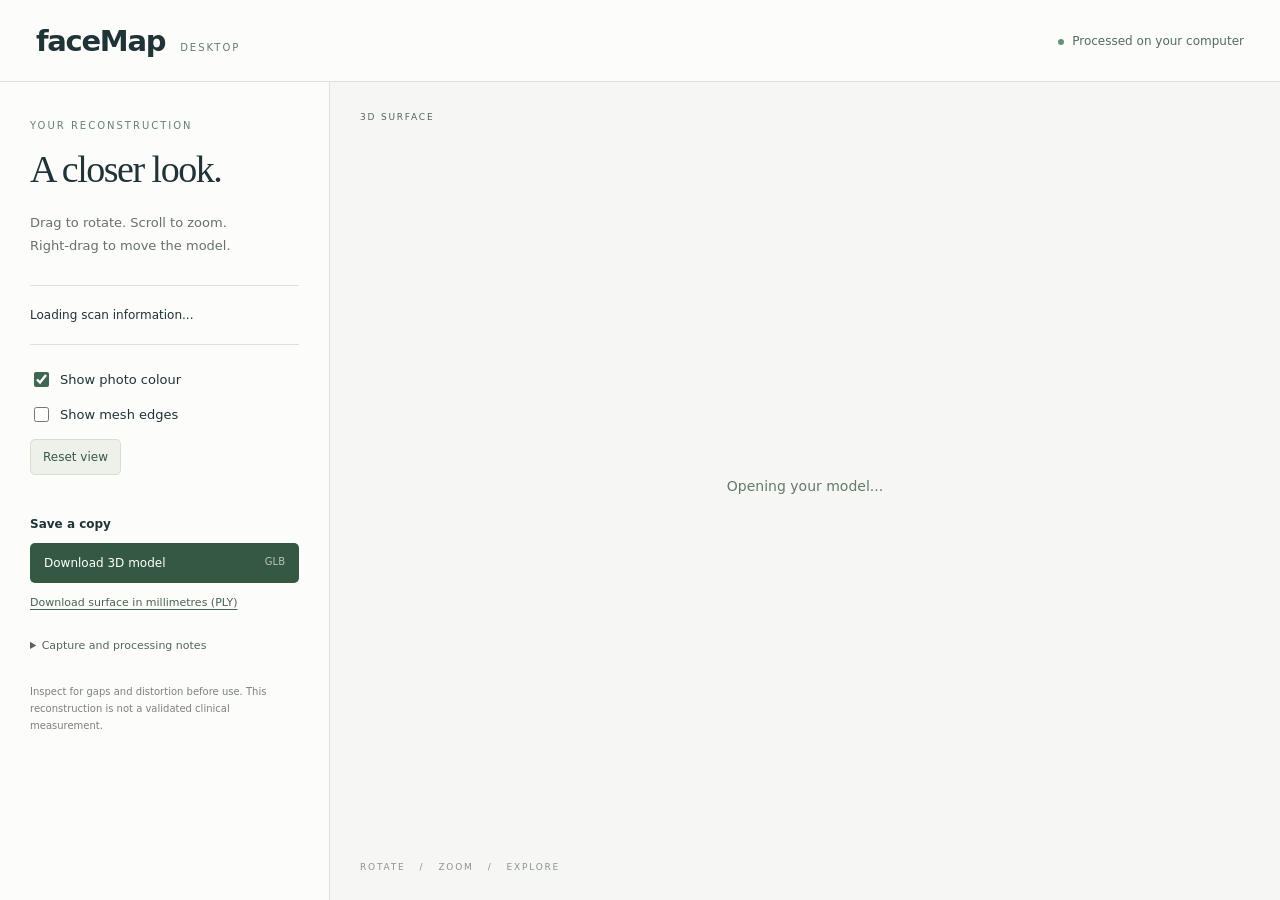
==== desktop/facemap_desktop/viewer/index.html @ 43b74a8b "Add portable CPU reconstruction for faceMap iPhone exports" ====
<!doctype html>
<html lang="en">
<head>
  <meta charset="utf-8">
  <meta name="viewport" content="width=device-width,initial-scale=1">
  <title>faceMap | Your reconstruction</title>
  <link rel="stylesheet" href="style.css">
  <script type="importmap">{"imports":{"three":"./vendor/three.module.js"}}</script>
</head>
<body>
  <header><a class="brand" href="./">faceMap<span>DESKTOP</span></a><span class="local">Processed on your computer</span></header>
  <main>
    <aside>
      <p class="eyebrow">YOUR RECONSTRUCTION</p>
      <h1>A closer look.</h1>
      <p class="intro">Drag to rotate. Scroll to zoom.<br>Right-drag to move the model.</p>
      <div id="facts" aria-live="polite">Loading scan information...</div>
      <div class="controls">
        <label><input id="texture" type="checkbox" checked> Show photo colour</label>
        <label><input id="wireframe" type="checkbox"> Show mesh edges</label>
        <button id="reset" type="button">Reset view</button>
      </div>
      <h2>Save a copy</h2>
      <a class="download" href="model.glb?download" download="faceMap-model.glb">Download 3D model <span>GLB</span></a>
      <a class="secondary" href="surface-mm.ply?download" download="faceMap-surface-mm.ply">Download surface in millimetres (PLY)</a>
      <details><summary>Capture and processing notes</summary><ul id="notes"></ul><a href="report.json" download="faceMap-report.json">Save processing report</a></details>
      <p class="footnote">Inspect for gaps and distortion before use. This reconstruction is not a validated clinical measurement.</p>
    </aside>
    <section id="view" aria-label="Interactive 3D reconstruction">
      <div class="view-label">3D SURFACE <span id="mode"></span></div>
      <div id="status" role="status">Opening your model...</div>
      <div class="view-hint">ROTATE &nbsp; / &nbsp; ZOOM &nbsp; / &nbsp; EXPLORE</div>
    </section>
  </main>
  <script type="module" src="viewer.mjs"></script>
</body>
</html>
---- desktop/facemap_desktop/viewer/style.css ----
:root{font-family:system-ui,-apple-system,"Segoe UI",sans-serif;color:#203337;background:#f6f7f4;font-synthesis:none}*{box-sizing:border-box}body{margin:0}header{height:82px;padding:0 36px;display:flex;align-items:center;justify-content:space-between;border-bottom:1px solid #dce1dc;background:#fcfcfa}.brand{font-size:29px;letter-spacing:-1.3px;font-weight:650;text-decoration:none;color:inherit}.brand span{font-size:10px;letter-spacing:2px;display:inline-block;margin-left:15px;color:#637b73;font-weight:500}.local{font-size:12px;color:#526c60}.local:before{content:"";display:inline-block;width:6px;height:6px;background:#679175;border-radius:50%;margin-right:8px}main{display:grid;grid-template-columns:330px 1fr;min-height:calc(100vh - 82px)}aside{padding:38px 30px 22px;border-right:1px solid #dce1dc;background:#fcfcfa}.eyebrow{font-size:10px;letter-spacing:2px;color:#658270;margin:0 0 16px}h1{font-family:Georgia,serif;font-weight:400;font-size:38px;letter-spacing:-1.5px;margin:0 0 20px}.intro{color:#65726d;font-size:13px;line-height:1.8;margin-bottom:27px}#facts{font-size:12px;line-height:2;padding:17px 0;border-top:1px solid #dce1dc;border-bottom:1px solid #dce1dc}.fact{display:flex;justify-content:space-between;gap:10px}.fact span{color:#6d7a73}.controls{display:grid;gap:14px;padding:24px 0}label{font-size:13px;display:flex;align-items:center;gap:8px;cursor:pointer}input{accent-color:#416753;width:15px;height:15px}button{font:inherit;font-size:12px;color:#385944;cursor:pointer;background:#edf1e9;border:1px solid #d7dfd2;border-radius:5px;padding:10px 12px;width:fit-content}h2{font-size:12px;font-weight:600;margin:18px 0 12px}.download{background:#355843;color:white;border-radius:5px;text-decoration:none;display:flex;justify-content:space-between;padding:13px 14px;font-size:12px}.download span{font-size:10px;opacity:.65}.secondary{font-size:11px;display:block;color:#496551;margin-top:13px;text-underline-offset:3px}details{margin-top:28px;font-size:11px;color:#53675a;line-height:1.7}summary{cursor:pointer}details ul{padding-left:16px}details a{color:inherit}.footnote{font-size:10px;line-height:1.7;color:#7a837e;margin-top:28px}#view{position:relative;min-height:560px;overflow:hidden}#view canvas{display:block;width:100%;height:100%;position:absolute;inset:0}.view-label{position:absolute;top:30px;left:30px;z-index:2;font-size:9px;letter-spacing:1.8px;color:#52655b;pointer-events:none}.view-label span{margin-left:16px;letter-spacing:.5px;color:#8b958c}.view-hint{position:absolute;bottom:28px;left:30px;font-size:9px;letter-spacing:1.8px;color:#8a958b;z-index:2;pointer-events:none}#status{position:absolute;top:48%;left:12%;right:12%;text-align:center;font-size:14px;color:#65796a;z-index:3;line-height:1.7}#status[hidden]{display:none}:focus-visible{outline:2px solid #46694e;outline-offset:4px}@media(max-width:760px){header{padding:0 20px;height:66px}.local{font-size:10px}.brand{font-size:25px}.brand span{display:none}main{display:flex;flex-direction:column}#view{order:-1;min-height:55vh}aside{padding:25px;border-right:0;border-top:1px solid #dce1dc}h1{font-size:32px}.intro{margin-bottom:15px}.controls{grid-template-columns:1fr 1fr;align-items:center}.view-label{top:20px;left:20px}.view-hint{bottom:18px;left:20px}}
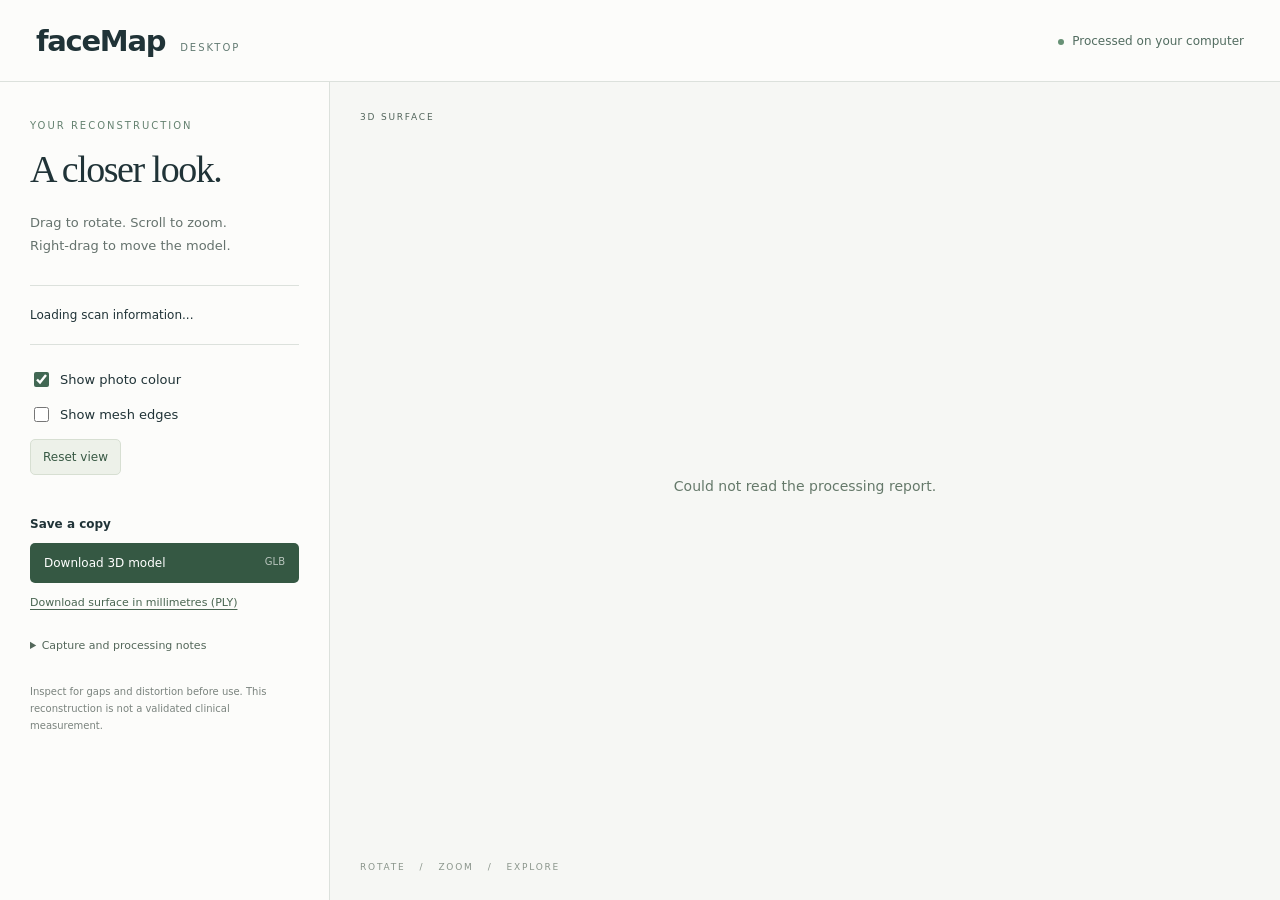
==== commit 24c36dbd: "Add CPU video reconstruction and unscaled model export" ====
--- a/desktop/facemap_desktop/viewer/index.html
+++ b/desktop/facemap_desktop/viewer/index.html
@@ -22,7 +22,7 @@
       </div>
       <h2>Save a copy</h2>
       <a class="download" href="model.glb?download" download="faceMap-model.glb">Download 3D model <span>GLB</span></a>
-      <a class="secondary" href="surface-mm.ply?download" download="faceMap-surface-mm.ply">Download surface in millimetres (PLY)</a>
+      <a id="surface-download" class="secondary" href="surface-mm.ply?download" download="faceMap-surface-mm.ply">Download surface in millimetres (PLY)</a>
       <details><summary>Capture and processing notes</summary><ul id="notes"></ul><a href="report.json" download="faceMap-report.json">Save processing report</a></details>
       <p class="footnote">Inspect for gaps and distortion before use. This reconstruction is not a validated clinical measurement.</p>
     </aside>
